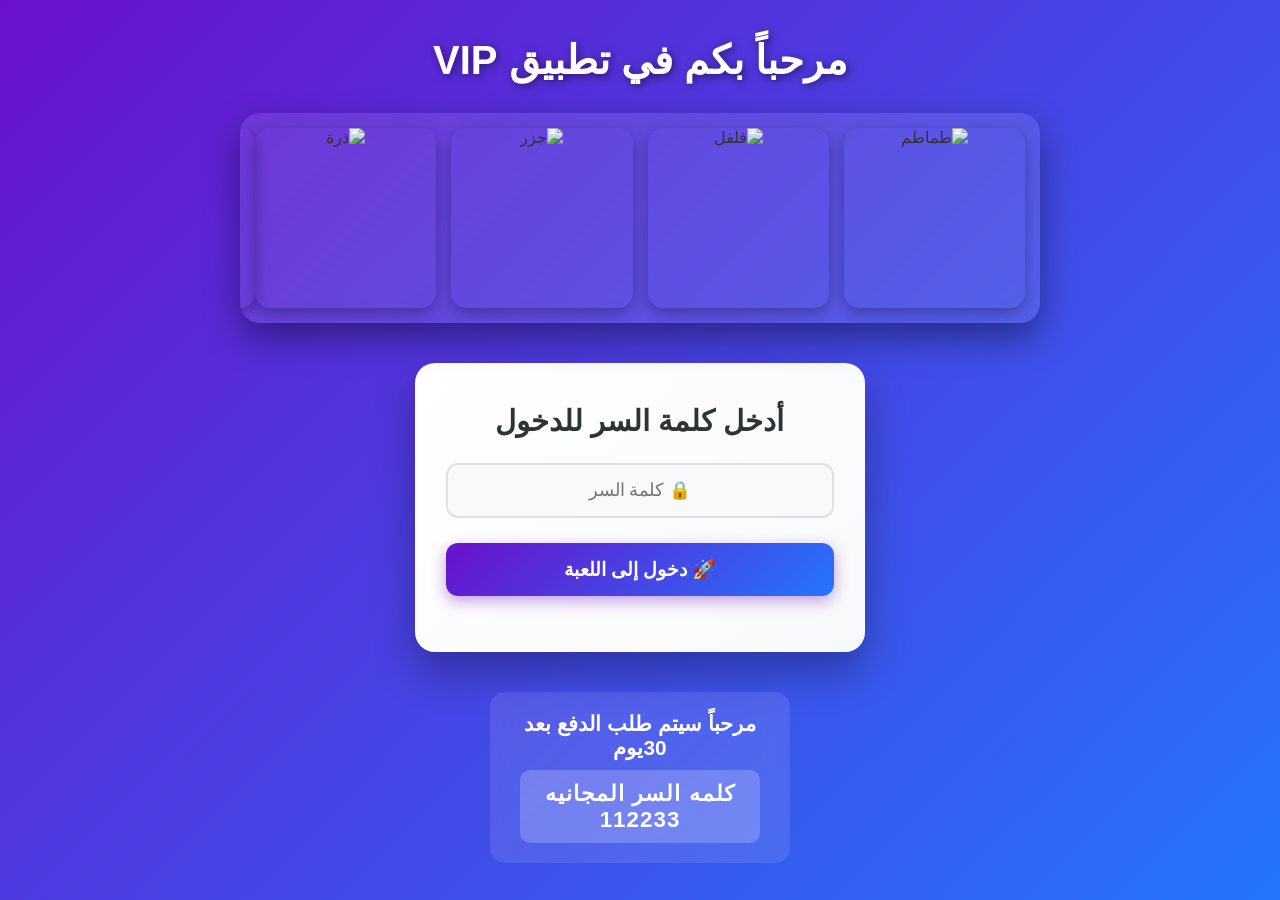
==== index.html @ 77eee3fb "Add files via upload" ====
<!DOCTYPE html>
<html lang="ar" dir="rtl">
<head>
    <meta charset="UTF-8">
    <meta name="viewport" content="width=device-width, initial-scale=1.0">
    <title>تطبيق VIP - تسجيل الدخول</title>
    <link rel="stylesheet" href="style.css">
</head>
<body>
    <!-- الجزء العلوي: الصور المتحركة -->
    <div class="header">
        <h1 class="welcome-text">مرحباً بكم في تطبيق VIP</h1>
        
        <div class="slider-container">
            <div class="slider">
                <!-- المجموعة الأولى: الخضار -->
                <div class="slide-group">
                    <div class="slide-item">
                        <img src="img/ااااااا.png" alt="طماطم">
                    </div>
                    <div class="slide-item">
                        <img src="img/ااااااا.png" alt="فلفل">
                    </div>
                    <div class="slide-item">
                        <img src="img/ااااااا.png" alt="جزر">
                    </div>
                    <div class="slide-item">
                        <img src="img/ااااااا.png" alt="ذرة">
                    </div>
                </div>
                
                <!-- المجموعة الثانية: البروتينات -->
                <div class="slide-group">
                    <div class="slide-item">
                        <img src="img/ااااااا.png" alt="بقرة">
                    </div>
                    <div class="slide-item">
                        <img src="img/ااااااا.png" alt="سمكة">
                    </div>
                    <div class="slide-item">
                        <img src="img/ااااااا.png" alt="جمبري">
                    </div>
                    <div class="slide-item">
                        <img src="img/ااااااا.png" alt="كتكوت">
                    </div>
                </div>
            </div>
        </div>
    </div>

    <!-- الجزء الأوسط: مربع كلمة السر -->
    <div class="login-container">
        <h2 class="login-title">أدخل كلمة السر للدخول</h2>
        <input type="password" class="password-input" placeholder="🔒 كلمة السر" id="password">
        <button class="login-btn" id="loginButton">🚀 دخول إلى اللعبة</button>
       
    </div>

    <!-- الجزء السفلي: معلومات التواصل -->
    <div class="footer">
        <div class="contact-text">مرحباً سيتم طلب الدفع بعد 30يوم</div>
        <div class="contact-number">كلمه السر المجانيه 112233</div>
    </div>

    <script src="script.js"></script>
</body>
</html>
---- style.css ----
/* إعدادات عامة */
* {
    margin: 0;
    padding: 0;
    box-sizing: border-box;
    font-family: 'Segoe UI', Tahoma, Geneva, Verdana, sans-serif;
}

body {
    background: linear-gradient(135deg, #6a11cb 0%, #2575fc 100%);
    min-height: 100vh;
    display: flex;
    flex-direction: column;
    align-items: center;
    justify-content: center;
    padding: 20px;
    color: #333;
}

/* الجزء العلوي - الصور المتحركة */
.header {
    width: 100%;
    text-align: center;
    margin-bottom: 40px;
}

.welcome-text {
    font-size: 2.5rem;
    color: white;
    margin-bottom: 30px;
    text-shadow: 2px 2px 8px rgba(0, 0, 0, 0.5);
    animation: bounce 2s infinite;
}

@keyframes bounce {
    0%, 100% { transform: translateY(0); }
    50% { transform: translateY(-10px); }
}

.slider-container {
    width: 100%;
    max-width: 800px;
    margin: 0 auto;
    overflow: hidden;
    border-radius: 20px;
    box-shadow: 0 15px 35px rgba(0, 0, 0, 0.4);
    background: rgba(255, 255, 255, 0.1);
    backdrop-filter: blur(10px);
    padding: 15px;
}

.slider {
    display: flex;
    width: 200%;
    animation: slide 8s infinite ease-in-out;
}

.slide-group {
    display: flex;
    width: 50%;
    gap: 15px;
}

.slide-item {
    flex: 1;
    height: 180px;
    border-radius: 15px;
    overflow: hidden;
    box-shadow: 0 5px 15px rgba(0, 0, 0, 0.3);
    transition: transform 0.3s ease;
}

.slide-item:hover {
    transform: translateY(-5px);
}

.slide-item img {
    width: 100%;
    height: 100%;
    object-fit: cover;
    transition: transform 0.5s ease;
}

.slide-item:hover img {
    transform: scale(1.1);
}

@keyframes slide {
    0%, 40% { transform: translateX(0); }
    50%, 90% { transform: translateX(-50%); }
    100% { transform: translateX(0); }
}

/* مربع كلمة السر */
.login-container {
    background: linear-gradient(135deg, #ffffff 0%, #f8f9fa 100%);
    padding: 40px 30px;
    border-radius: 20px;
    box-shadow: 0 20px 40px rgba(0, 0, 0, 0.3);
    width: 100%;
    max-width: 450px;
    text-align: center;
    border: 1px solid rgba(255, 255, 255, 0.3);
}

.login-title {
    color: #2d3436;
    margin-bottom: 25px;
    font-size: 1.8rem;
    font-weight: 700;
}

.password-input {
    width: 100%;
    padding: 15px 20px;
    margin-bottom: 25px;
    border: 2px solid #e0e0e0;
    border-radius: 12px;
    font-size: 1.1rem;
    text-align: center;
    transition: all 0.3s ease;
    background: #f8f9fa;
}

.password-input:focus {
    border-color: #6a11cb;
    box-shadow: 0 0 15px rgba(106, 17, 203, 0.3);
    outline: none;
    transform: scale(1.02);
}

.login-btn {
    width: 100%;
    padding: 15px;
    background: linear-gradient(135deg, #6a11cb 0%, #2575fc 100%);
    color: white;
    border: none;
    border-radius: 12px;
    font-size: 1.2rem;
    font-weight: 600;
    cursor: pointer;
    transition: all 0.3s ease;
    box-shadow: 0 5px 15px rgba(106, 17, 203, 0.4);
    margin-bottom: 15px;
}

.login-btn:hover {
    transform: translateY(-3px);
    box-shadow: 0 8px 20px rgba(106, 17, 203, 0.6);
}

.login-btn:active {
    transform: translateY(0);
}

.hint {
    color: #666;
    font-size: 0.9rem;
    margin-top: 10px;
}

/* الجزء السفلي */
.footer {
    margin-top: 40px;
    color: white;
    text-align: center;
    background: rgba(255, 255, 255, 0.1);
    padding: 20px 30px;
    border-radius: 15px;
    backdrop-filter: blur(10px);
    width: 100%;
    max-width: 300px;
}

.contact-text {
    font-size: 1.3rem;
    margin-bottom: 10px;
    font-weight: 600;
}

.contact-number {
    font-size: 1.4rem;
    direction: ltr;
    display: inline-block;
    background: rgba(255, 255, 255, 0.2);
    padding: 10px 20px;
    border-radius: 10px;
    font-weight: 700;
    letter-spacing: 1px;
}

/* تأثيرات الاهتزاز للخطأ */
@keyframes shake {
    0%, 100% { transform: translateX(0); }
    25% { transform: translateX(-8px); }
    75% { transform: translateX(8px); }
}

.shake {
    animation: shake 0.5s ease-in-out;
}

/* تأثيرات responsive */
@media (max-width: 768px) {
    .welcome-text {
        font-size: 2rem;
    }
    
    .slide-item {
        height: 140px;
    }
    
    .login-container {
        padding: 30px 20px;
    }
    
    .login-title {
        font-size: 1.5rem;
    }
    
    .slider-container {
        max-width: 95%;
    }
}

@media (max-width: 480px) {
    .welcome-text {
        font-size: 1.6rem;
    }
    
    .slide-item {
        height: 100px;
    }
    
    .slider-container {
        padding: 10px;
    }
    
    .slide-group {
        gap: 8px;
    }
    
    .footer {
        padding: 15px 20px;
    }
    
    .contact-text {
        font-size: 1.1rem;
    }
    
    .contact-number {
        font-size: 1.2rem;
        padding: 8px 15px;
    }
}
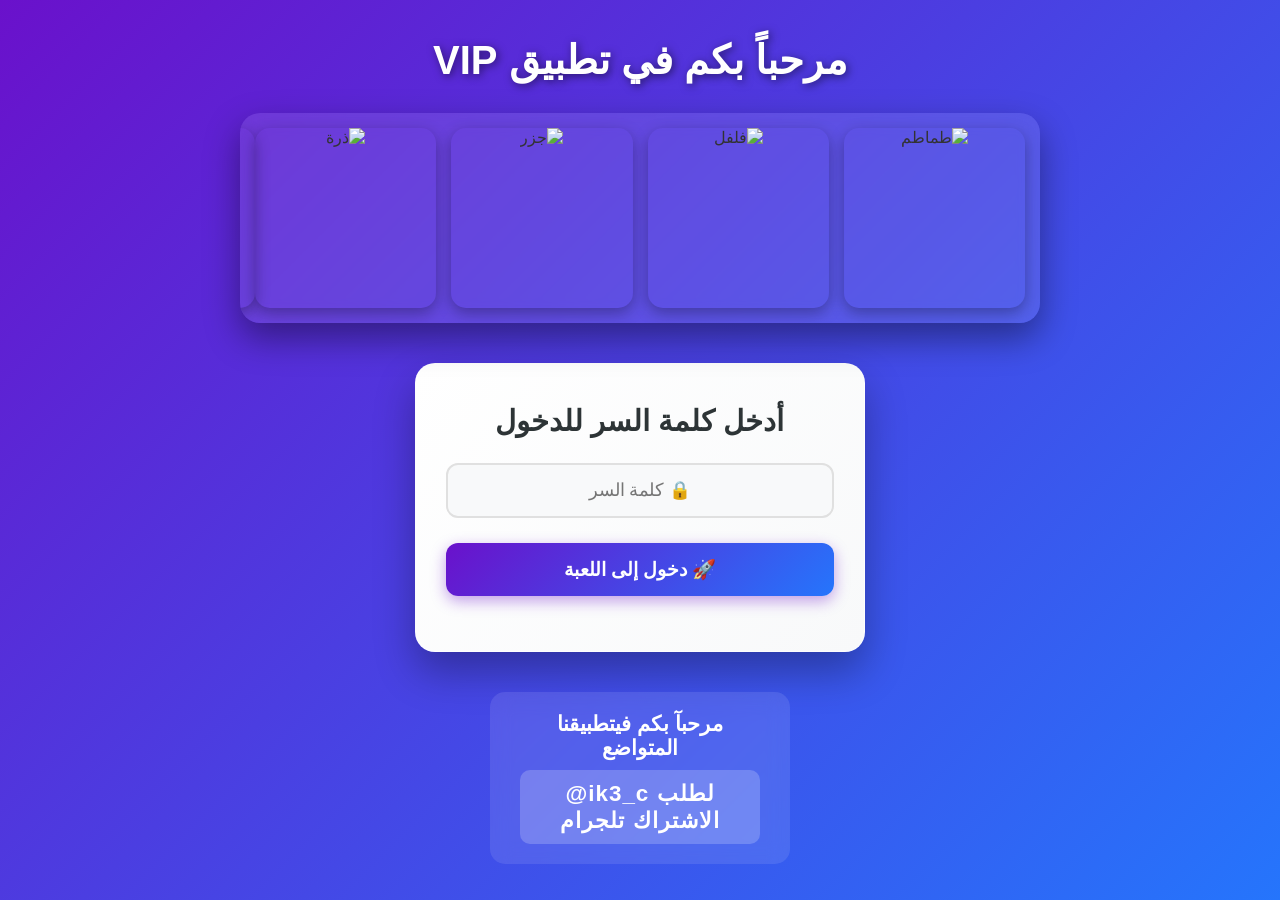
==== commit 6b346e0d: "Update index.html" ====
--- a/index.html
+++ b/index.html
@@ -58,10 +58,10 @@
 
     <!-- الجزء السفلي: معلومات التواصل -->
     <div class="footer">
-        <div class="contact-text">مرحباً سيتم طلب الدفع بعد 30يوم</div>
-        <div class="contact-number">كلمه السر المجانيه 112233</div>
+        <div class="contact-text">مرحبآ بكم فيتطبيقنا المتواضع</div>
+        <div class="contact-number">@ik3_c لطلب الاشتراك تلجرام </div>
     </div>
 
     <script src="script.js"></script>
 </body>
-</html>+</html>
